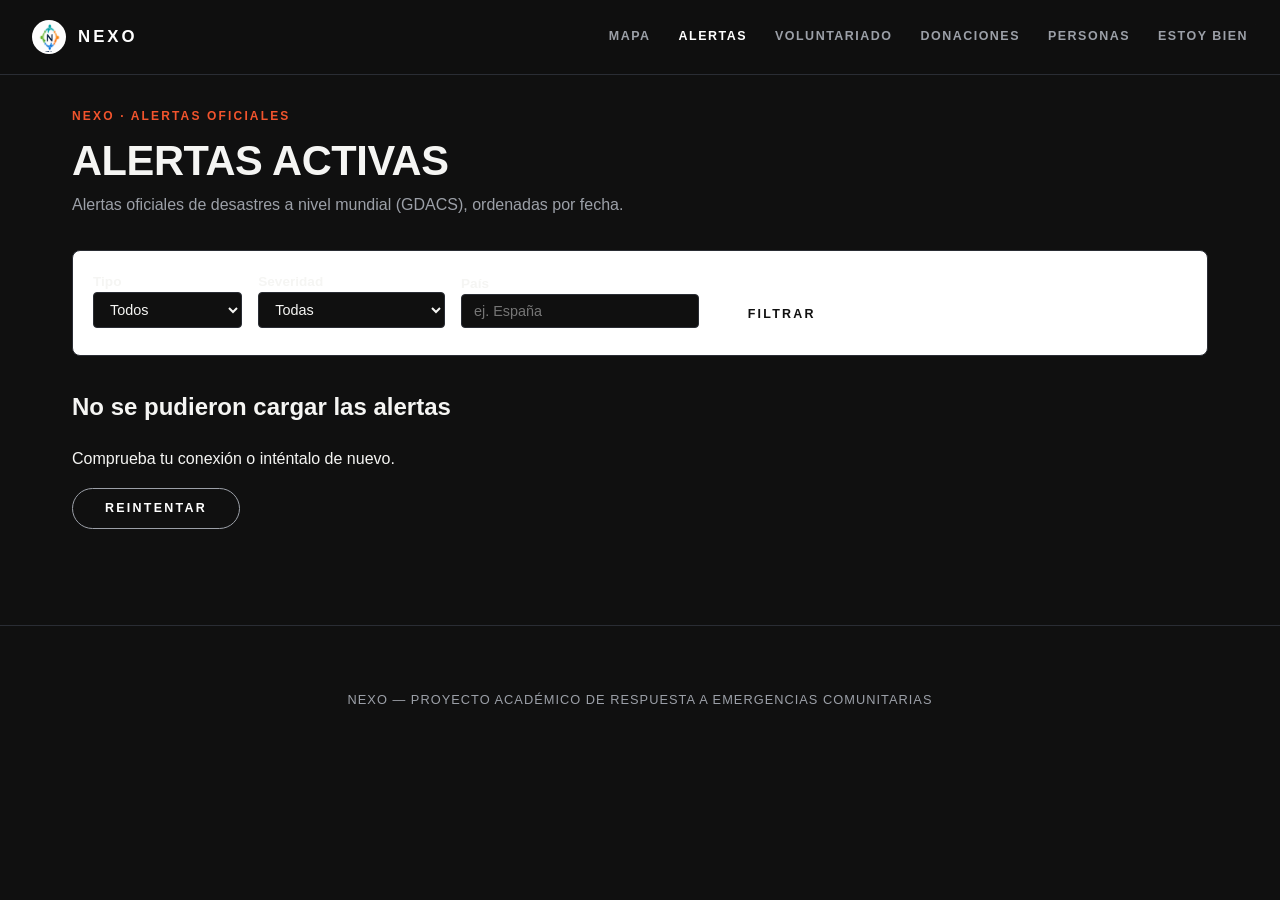
==== frontend/pages/alertas.html @ a3e1d01a "Merge pull request #1 from garciaguadalupevanessa-bit/anexo-risk feat(anexo-risk): NEXO × GeoRisk in" ====
<!DOCTYPE html>
<html lang="es">
<head>
  <meta charset="UTF-8" />
  <meta name="viewport" content="width=device-width, initial-scale=1.0" />
  <meta name="theme-color" content="#101010" />
  <title>Alertas — Nexo</title>
  <link rel="manifest" href="../manifest.json" />
  <link rel="icon" href="../assets/logo/nexo-icon.png" />
  <link rel="stylesheet" href="../css/variables.css" />
  <link rel="stylesheet" href="../css/style.css" />
  <link rel="stylesheet" href="../css/components.css" />
  <link rel="stylesheet" href="../css/alerts.css" />
</head>
<body>
  <div id="nexo-offline-banner" class="nexo-offline-banner">Sin conexión — tus acciones se guardarán y enviarán cuando vuelvas a tener conexión.</div>

  <header class="nexo-header">
    <a href="../index.html" class="nexo-header__brand">
      <img src="../assets/logo/nexo-icon.png" alt="Nexo" />
      Nexo
    </a>
    <nav class="nexo-nav">
      <a href="mapa.html">Mapa</a>
      <a href="alertas.html" aria-current="page">Alertas</a>
      <a href="voluntariado.html">Voluntariado</a>
      <a href="donaciones.html">Donaciones</a>
      <a href="personas.html">Personas</a>
      <a href="estoy-bien.html">Estoy bien</a>
    </nav>
  </header>

  <main>
    <p class="nexo-section-label">Nexo · Alertas oficiales</p>
    <h1>Alertas activas</h1>
    <p class="nexo-subtitle">
      Alertas oficiales de desastres a nivel mundial (GDACS), ordenadas por fecha.
    </p>

    <!-- Barra de filtros (D3): tipo, severidad y país -->
    <form id="alerts-filters" class="alerts-filters">
      <label class="alerts-filter">
        <span>Tipo</span>
        <select id="type-filter">
          <option value="">Todos</option>
          <option value="terremoto">Terremoto</option>
          <option value="ciclon">Ciclón</option>
          <option value="inundacion">Inundación</option>
          <option value="incendio">Incendio</option>
          <option value="volcan">Volcán</option>
          <option value="sequia">Sequía</option>
          <option value="otro">Otro</option>
        </select>
      </label>

      <label class="alerts-filter">
        <span>Severidad</span>
        <select id="severity-filter">
          <option value="">Todas</option>
          <option value="red">Crítico</option>
          <option value="orange">Atención</option>
          <option value="green">Bajo riesgo</option>
        </select>
      </label>

      <label class="alerts-filter">
        <span>País</span>
        <input id="country-filter" type="text" placeholder="ej. España" />
      </label>

      <button type="submit" class="nexo-btn">Filtrar</button>
    </form>

    <!-- El JS inyecta aquí la lista de tarjetas o los estados de carga/error/vacío -->
    <div id="alerts-container"></div>
  </main>

  <footer>NEXO — PROYECTO ACADÉMICO DE RESPUESTA A EMERGENCIAS COMUNITARIAS</footer>

  <script type="module" src="../js/app.js"></script>
  <script type="module" src="../js/core/alertas-oficiales/alerts.js"></script>
</body>
</html>
---- frontend/css/variables.css ----
/* Paleta de marca Nexo — rediseño minimalista/elegante inspirado en
   webs de ONG modernas: fondo oscuro casi negro, blanco de alto
   contraste y un único acento (naranja del logo).
   Parte de la base común: todos los equipos usan estas variables en
   vez de escribir colores nuevos, para que la app se vea coherente. */
:root {
  --nexo-black: #101010;
  --nexo-dark: #16181D;
  --nexo-navy: #0F2038;
  --nexo-white: #FFFFFF;
  --nexo-orange: #F2542D;
  --nexo-teal: #17A2A0;

  --nexo-bg: #101010;
  --nexo-bg-alt: #1A1C22;
  --nexo-text: #F5F5F3;
  --nexo-text-muted: #9CA0A8;
  --nexo-border: #2A2D34;

  /* alias de compatibilidad (usados por módulos de los equipos) */
  --nexo-green: #4CAF50;
  --nexo-blue: #5B9BD5;

  --radius-md: 4px;
  --radius-lg: 8px;
  --space-sm: 0.5rem;
  --space-md: 1rem;
  --space-lg: 2rem;
  --space-xl: 4rem;

  --font-base: "Helvetica Neue", Helvetica, Arial, sans-serif;
  --letter-wide: 0.18em;
}
---- frontend/css/style.css ----
/* Estilos base compartidos — rediseño minimalista sobre fondo oscuro.
   Parte de la base común; los equipos usan las clases, no las editan. */
* { box-sizing: border-box; }

html { scroll-behavior: smooth; }

body {
  margin: 0;
  font-family: var(--font-base);
  color: var(--nexo-text);
  background: var(--nexo-bg);
  line-height: 1.6;
  -webkit-font-smoothing: antialiased;
}

/* ---------- Cabecera ---------- */
.nexo-header {
  display: flex;
  align-items: center;
  justify-content: space-between;
  padding: 1.25rem var(--space-lg);
  background: transparent;
  position: sticky;
  top: 0;
  z-index: 100;
  backdrop-filter: blur(14px);
  background: rgba(16, 16, 16, 0.82);
  border-bottom: 1px solid var(--nexo-border);
}

.nexo-header__brand {
  display: flex;
  align-items: center;
  gap: 0.75rem;
  font-weight: 700;
  font-size: 1.05rem;
  letter-spacing: var(--letter-wide);
  text-transform: uppercase;
  text-decoration: none;
  color: var(--nexo-white);
}

.nexo-header__brand img {
  height: 34px;
  border-radius: 50%;
  background: var(--nexo-white);
  padding: 2px;
}

.nexo-nav {
  display: flex;
  gap: 1.75rem;
  flex-wrap: wrap;
}

.nexo-nav a {
  color: var(--nexo-text-muted);
  text-decoration: none;
  font-size: 0.78rem;
  font-weight: 600;
  letter-spacing: 0.12em;
  text-transform: uppercase;
  transition: color 0.2s ease;
}

.nexo-nav a:hover,
.nexo-nav a[aria-current="page"] {
  color: var(--nexo-white);
}

/* ---------- Hero (portada) ---------- */
.nexo-hero {
  min-height: 78vh;
  display: flex;
  flex-direction: column;
  justify-content: center;
  padding: var(--space-xl) var(--space-lg);
  max-width: 1200px;
  margin: 0 auto;
}

.nexo-hero__kicker {
  color: var(--nexo-orange);
  font-size: 0.8rem;
  font-weight: 700;
  letter-spacing: var(--letter-wide);
  text-transform: uppercase;
  margin: 0 0 1.25rem 0;
}

.nexo-hero__title {
  font-size: clamp(2.6rem, 7vw, 5.5rem);
  font-weight: 800;
  line-height: 1.02;
  letter-spacing: -0.01em;
  text-transform: uppercase;
  margin: 0 0 1.5rem 0;
  color: var(--nexo-white);
}

.nexo-hero__title em {
  font-style: normal;
  color: var(--nexo-orange);
}

.nexo-hero__lead {
  font-size: 1.05rem;
  color: var(--nexo-text-muted);
  max-width: 34rem;
  margin: 0 0 2.5rem 0;
}

.nexo-hero__actions {
  display: flex;
  gap: 1rem;
  flex-wrap: wrap;
}

/* ---------- Contenido general ---------- */
main {
  max-width: 1200px;
  margin: 0 auto;
  padding: var(--space-lg);
}

h1 {
  font-size: clamp(1.8rem, 4vw, 2.6rem);
  font-weight: 800;
  text-transform: uppercase;
  letter-spacing: -0.01em;
  line-height: 1.1;
  margin: 0 0 var(--space-sm) 0;
}

.nexo-subtitle {
  color: var(--nexo-text-muted);
  margin-top: 0;
  margin-bottom: var(--space-lg);
  max-width: 40rem;
}

.nexo-section-label {
  color: var(--nexo-orange);
  font-size: 0.75rem;
  font-weight: 700;
  letter-spacing: var(--letter-wide);
  text-transform: uppercase;
  margin: 0 0 0.75rem 0;
}

footer {
  text-align: center;
  padding: var(--space-xl) var(--space-lg);
  color: var(--nexo-text-muted);
  font-size: 0.8rem;
  letter-spacing: 0.08em;
  border-top: 1px solid var(--nexo-border);
  margin-top: var(--space-xl);
}

/* ---------- Aviso sin conexión ---------- */
.nexo-offline-banner {
  display: none;
  background: var(--nexo-orange);
  color: var(--nexo-white);
  text-align: center;
  padding: var(--space-sm);
  font-size: 0.85rem;
  letter-spacing: 0.04em;
}

.nexo-offline-banner.visible { display: block; }
---- frontend/css/components.css ----
/* Componentes reutilizables — rediseño minimalista sobre fondo oscuro. */

/* ---------- Grid System ---------- */
.nexo-grid {
  display: grid;
  grid-template-columns: 2fr 1fr;
  gap: var(--space-lg);
}

.nexo-grid--equal {
  grid-template-columns: 1fr 1fr;
}

@media (max-width: 800px) {
  .nexo-grid, 
  .nexo-grid--equal { 
    grid-template-columns: 1fr; 
  }
}

/* ---------- Tarjetas ---------- */
.nexo-card {
  background: var(--nexo-bg-alt);
  border: 1px solid var(--nexo-border);
  border-radius: var(--radius-lg);
  padding: var(--space-lg);
  margin-bottom: var(--space-md);
  transition: border-color 0.2s ease, transform 0.2s ease;
}

.nexo-card:hover {
  border-color: var(--nexo-text-muted);
}

.nexo-card h3 {
  margin: 0 0 var(--space-sm) 0;
  font-size: 1rem;
  font-weight: 700;
  letter-spacing: 0.06em;
  text-transform: uppercase;
  color: var(--nexo-white);
}

.nexo-card p {
  color: var(--nexo-text-muted);
  font-size: 0.92rem;
  margin: 0 0 var(--space-md) 0;
}

.nexo-card__meta {
  font-size: 0.85rem;
  color: var(--nexo-text-muted);
  margin: 0 0 0.4rem 0;
}

.nexo-card__num {
  color: var(--nexo-orange);
  font-size: 0.8rem;
  font-weight: 700;
  letter-spacing: var(--letter-wide);
  display: block;
  margin-bottom: 0.75rem;
}

/* ---------- Badges ---------- */
.nexo-badge {
  display: inline-block;
  padding: 0.2rem 0.7rem;
  border-radius: 999px;
  font-size: 0.68rem;
  font-weight: 700;
  letter-spacing: 0.1em;
  text-transform: uppercase;
  color: var(--nexo-white);
  border: 1px solid transparent;
}

.nexo-badge--alta { background: var(--nexo-orange); }
.nexo-badge--media { background: transparent; border-color: var(--nexo-text-muted); color: var(--nexo-text); }
.nexo-badge--baja { background: transparent; border-color: var(--nexo-border); color: var(--nexo-text-muted); }

.nexo-badge--red { background: var(--nexo-orange); }
.nexo-badge--orange { background: transparent; border-color: var(--nexo-orange); color: var(--nexo-orange); }
.nexo-badge--green { background: transparent; border-color: var(--nexo-text-muted); color: var(--nexo-text); }

/* ---------- Botones ---------- */
.nexo-btn {
  display: inline-block;
  background: var(--nexo-white);
  color: var(--nexo-black);
  border: 1px solid var(--nexo-white);
  border-radius: 999px;
  padding: 0.8rem 2rem;
  font-size: 0.78rem;
  font-weight: 700;
  letter-spacing: var(--letter-wide);
  text-transform: uppercase;
  cursor: pointer;
  text-decoration: none;
  transition: background 0.2s ease, color 0.2s ease;
}

.nexo-btn:hover {
  background: var(--nexo-orange);
  border-color: var(--nexo-orange);
  color: var(--nexo-white);
}

.nexo-btn--secondary {
  background: transparent;
  color: var(--nexo-white);
  border: 1px solid var(--nexo-text-muted);
}

.nexo-btn--secondary:hover {
  border-color: var(--nexo-white);
  background: transparent;
  color: var(--nexo-white);
}

/* ---------- Formularios ---------- */
.nexo-form {
  display: flex;
  flex-direction: column;
  gap: 0.9rem;
  max-width: 480px;
}

.nexo-form label {
  font-size: 0.72rem;
  font-weight: 700;
  letter-spacing: 0.12em;
  text-transform: uppercase;
  color: var(--nexo-text-muted);
}

.nexo-form input,
.nexo-form select,
.nexo-form textarea {
  padding: 0.7rem 0.9rem;
  background: var(--nexo-bg-alt);
  border: 1px solid var(--nexo-border);
  border-radius: var(--radius-md);
  color: var(--nexo-text);
  font-family: inherit;
  font-size: 0.95rem;
}

.nexo-form input:focus,
.nexo-form select:focus,
.nexo-form textarea:focus {
  outline: none;
  border-color: var(--nexo-orange);
}

/* ---------- Mapa y Controles ---------- */
.controles {
  margin-bottom: var(--space-md);
  display: flex;
  gap: 10px;
  align-items: center;
}

#mapa,
#mapa-necesidades {
  height: 500px;
  width: 100%;
  border-radius: var(--radius-lg);
  overflow: hidden;
  border: 1px solid var(--nexo-border);
}

/* Marcadores integrados con el tema */
.marcador-custom {
  width: 18px;
  height: 18px;
  border-radius: 50%;
  border: 2px solid var(--nexo-white);
  box-shadow: 0 0 6px rgba(0, 0, 0, 0.6);
}

.priority-high { background-color: var(--nexo-orange, #e63946); }
.priority-medium { background-color: #f39c12; }
.priority-low { background-color: #2ecc71; }

.contenedor-mapa-panel {
  display: grid;
 
  grid-template-columns: 380px 1fr; 
  
  height: calc(100vh - 65px); /* Ocupa el alto restante de la pantalla */
  width: 100%;
}

/* ---------- Estoy bien ---------- */
.nexo-estoy-bien {
  text-align: center;
  padding: var(--space-xl) var(--space-md);
}

.nexo-estoy-bien .nexo-btn {
  font-size: 1rem;
  padding: 1.4rem 3.5rem;
}

/* ---------- Hero con ilustración ---------- */
.nexo-hero--split {
  display: grid;
  grid-template-columns: 1.1fr 0.9fr;
  gap: var(--space-lg);
  align-items: center;
}

.nexo-hero__art {
  width: 100%;
  max-width: 520px;
  justify-self: end;
  animation: nexo-float 7s ease-in-out infinite;
}

@keyframes nexo-float {
  0%, 100% { transform: translateY(0); }
  50% { transform: translateY(-14px); }
}

@media (max-width: 900px) {
  .nexo-hero--split { grid-template-columns: 1fr; }
  .nexo-hero__art { justify-self: center; max-width: 380px; }
}

/* ---------- Slider ---------- */
.nexo-slider {
  position: relative;
  overflow: hidden;
  border-radius: var(--radius-lg);
  border: 1px solid var(--nexo-border);
  background: var(--nexo-bg-alt);
}

.nexo-slider__track {
  display: flex;
  transition: transform 0.7s cubic-bezier(0.25, 0.9, 0.3, 1);
}

.nexo-slide {
  min-width: 100%;
  display: grid;
  grid-template-columns: 1fr 1fr;
  gap: var(--space-lg);
  align-items: center;
  padding: var(--space-xl);
}

@media (max-width: 900px) {
  .nexo-slide { grid-template-columns: 1fr; padding: var(--space-lg); }
}

.nexo-slide__label {
  color: var(--nexo-orange);
  font-size: 0.72rem;
  font-weight: 700;
  letter-spacing: var(--letter-wide);
  text-transform: uppercase;
  margin: 0 0 0.75rem 0;
}

.nexo-slide__title {
  font-size: clamp(1.5rem, 3.2vw, 2.4rem);
  font-weight: 800;
  text-transform: uppercase;
  line-height: 1.08;
  margin: 0 0 1rem 0;
  color: var(--nexo-white);
}

.nexo-slide__text {
  color: var(--nexo-text-muted);
  font-size: 0.98rem;
  max-width: 30rem;
  margin: 0 0 1.75rem 0;
}

.nexo-slide__art {
  width: 100%;
  max-width: 440px;
  justify-self: center;
}

.nexo-slider__controls {
  position: absolute;
  right: var(--space-lg);
  bottom: var(--space-lg);
  display: flex;
  gap: 0.6rem;
  z-index: 5;
}

.nexo-slider__btn {
  width: 44px;
  height: 44px;
  border-radius: 50%;
  border: 1px solid var(--nexo-text-muted);
  background: transparent;
  color: var(--nexo-white);
  font-size: 1.1rem;
  cursor: pointer;
  transition: border-color 0.2s ease, background 0.2s ease;
}

.nexo-slider__btn:hover {
  border-color: var(--nexo-orange);
  background: var(--nexo-orange);
}

.nexo-slider__dots {
  position: absolute;
  left: var(--space-lg);
  bottom: var(--space-lg);
  display: flex;
  gap: 0.5rem;
  z-index: 5;
}

.nexo-slider__dot {
  width: 34px;
  height: 4px;
  border-radius: 999px;
  background: var(--nexo-border);
  border: none;
  cursor: pointer;
  overflow: hidden;
  position: relative;
  padding: 0;
}

.nexo-slider__dot .fill {
  position: absolute;
  inset: 0;
  width: 0%;
  background: var(--nexo-orange);
}

.nexo-slider__dot.active .fill {
  width: 100%;
  transition: width 6s linear;
}

.nexo-slider__dot.done .fill { width: 100%; }
---- frontend/css/alerts.css ----
/* ==========================================
   NEXO - Official Alerts Module
   Module specific styles (Vanessa)
   ========================================== */

/* Main layout for alerts page */
.alerts-container {
  max-width: 1200px;
  margin: 0 auto;
  padding: 2rem 1rem;
}

/* Header and summary */
.alerts-header {
  margin-bottom: 2rem;
}

.alerts-header__title {
  font-size: 1.8rem;
  color: var(--nexo-black);
  margin-bottom: 0.5rem;
}

.alerts-header__subtitle {
  color: var(--nexo-text-muted);
  font-size: 0.95rem;
}

/* Filters Bar (D3) */
.alerts-filters {
  background-color: var(--nexo-white);
  border: 1px solid var(--nexo-border);
  border-radius: 8px;
  padding: 1.25rem;
  margin-bottom: 2rem;
  display: flex;
  flex-wrap: wrap;
  gap: 1rem;
  align-items: flex-end;
}

.alerts-filters .nexo-form-group {
  flex: 1;
  min-width: 180px;
  margin-bottom: 0;
}

.alerts-filters label {
  display: block;
  font-size: 0.85rem;
  font-weight: 600;
  color: var(--nexo-text);
  margin-bottom: 0.4rem;
}

.alerts-filters select,
.alerts-filters input {
  width: 100%;
  padding: 0.5rem 0.75rem;
  border: 1px solid var(--nexo-border);
  border-radius: 4px;
  background-color: var(--nexo-bg);
  color: var(--nexo-text);
  font-size: 0.9rem;
}

/* States (Loading, Empty D2, Error) */
.alerts-state {
  background-color: var(--nexo-bg-alt);
  border: 1px solid var(--nexo-border);
  border-radius: 8px;
  padding: 3rem 1.5rem;
  text-align: center;
  margin: 2rem 0;
}

.alerts-state__icon {
  font-size: 2.5rem;
  margin-bottom: 1rem;
  display: block;
}

.alerts-state__title {
  font-size: 1.2rem;
  font-weight: bold;
  color: var(--nexo-text);
  margin-bottom: 0.5rem;
}

.alerts-state__meta {
  font-size: 0.85rem;
  color: var(--nexo-text-muted);
  margin-top: 1rem;
}

/* Alert Cards Grid */
.alerts-grid {
  display: grid;
  grid-template-columns: repeat(auto-fill, minmax(320px, 1fr));
  gap: 1.5rem;
}

.alert-card__coordinates {
  font-size: 0.8rem;
  color: var(--nexo-text-muted);
  font-family: monospace;
}
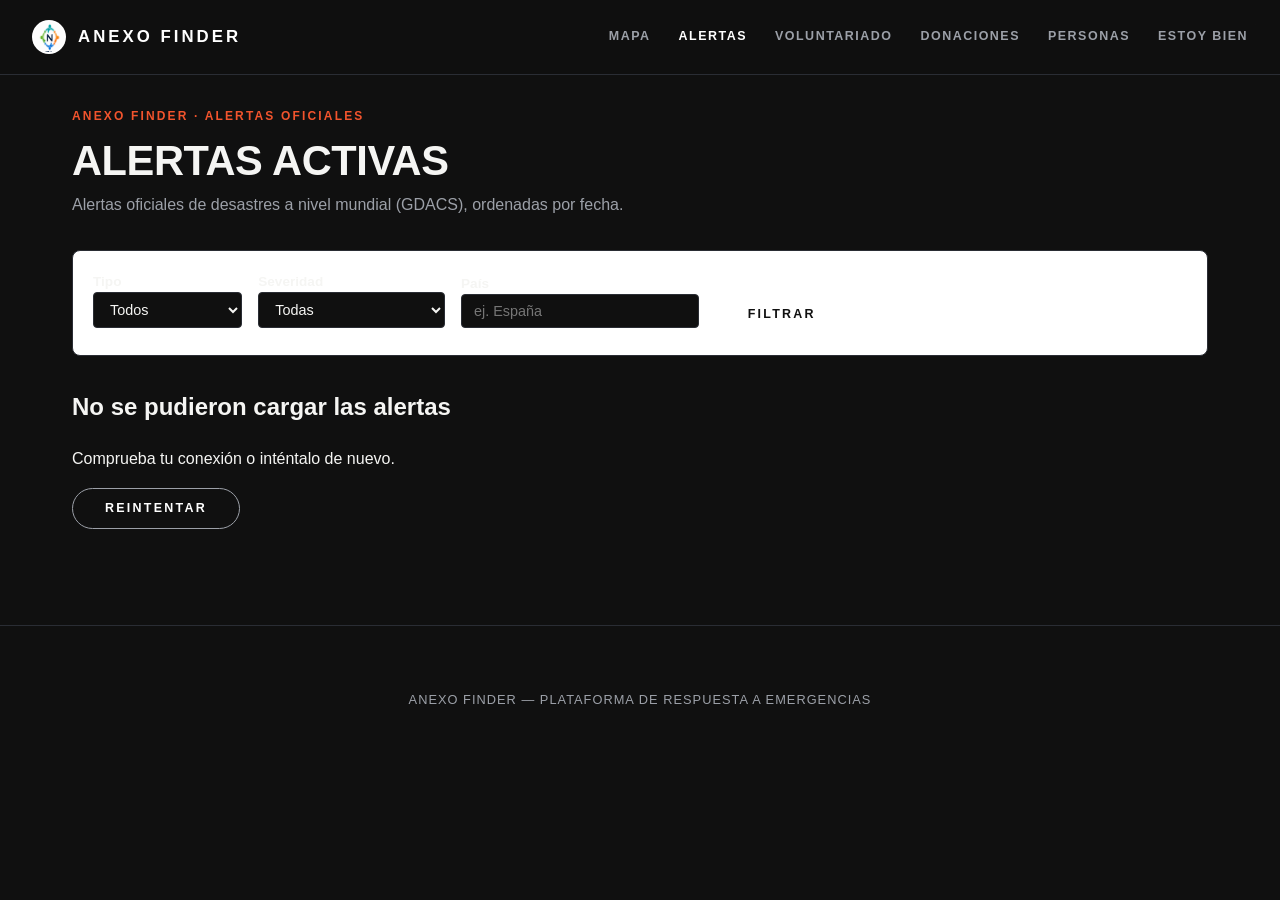
==== commit f98f5ca4: "feat(G4): branding Nexo → Anexo Finder + Carto dark tiles - Actualizado branding en index.html, aler" ====
--- a/frontend/pages/alertas.html
+++ b/frontend/pages/alertas.html
@@ -4,7 +4,7 @@
   <meta charset="UTF-8" />
   <meta name="viewport" content="width=device-width, initial-scale=1.0" />
   <meta name="theme-color" content="#101010" />
-  <title>Alertas — Nexo</title>
+  <title>Alertas — Anexo Finder</title>
   <link rel="manifest" href="../manifest.json" />
   <link rel="icon" href="../assets/logo/nexo-icon.png" />
   <link rel="stylesheet" href="../css/variables.css" />
@@ -17,8 +17,8 @@
 
   <header class="nexo-header">
     <a href="../index.html" class="nexo-header__brand">
-      <img src="../assets/logo/nexo-icon.png" alt="Nexo" />
-      Nexo
+      <img src="../assets/logo/nexo-icon.png" alt="Anexo Finder" />
+      Anexo Finder
     </a>
     <nav class="nexo-nav">
       <a href="mapa.html">Mapa</a>
@@ -31,7 +31,7 @@
   </header>
 
   <main>
-    <p class="nexo-section-label">Nexo · Alertas oficiales</p>
+    <p class="nexo-section-label">Anexo Finder · Alertas oficiales</p>
     <h1>Alertas activas</h1>
     <p class="nexo-subtitle">
       Alertas oficiales de desastres a nivel mundial (GDACS), ordenadas por fecha.
@@ -75,7 +75,7 @@
     <div id="alerts-container"></div>
   </main>
 
-  <footer>NEXO — PROYECTO ACADÉMICO DE RESPUESTA A EMERGENCIAS COMUNITARIAS</footer>
+  <footer>ANEXO FINDER — PLATAFORMA DE RESPUESTA A EMERGENCIAS</footer>
 
   <script type="module" src="../js/app.js"></script>
   <script type="module" src="../js/core/alertas-oficiales/alerts.js"></script>
--- a/frontend/css/variables.css
+++ b/frontend/css/variables.css
@@ -1,4 +1,4 @@
-/* Paleta de marca Nexo — rediseño minimalista/elegante inspirado en
+/* Paleta de marca Anexo Finder — rediseño minimalista/elegante inspirado en
    webs de ONG modernas: fondo oscuro casi negro, blanco de alto
    contraste y un único acento (naranja del logo).
    Parte de la base común: todos los equipos usan estas variables en
